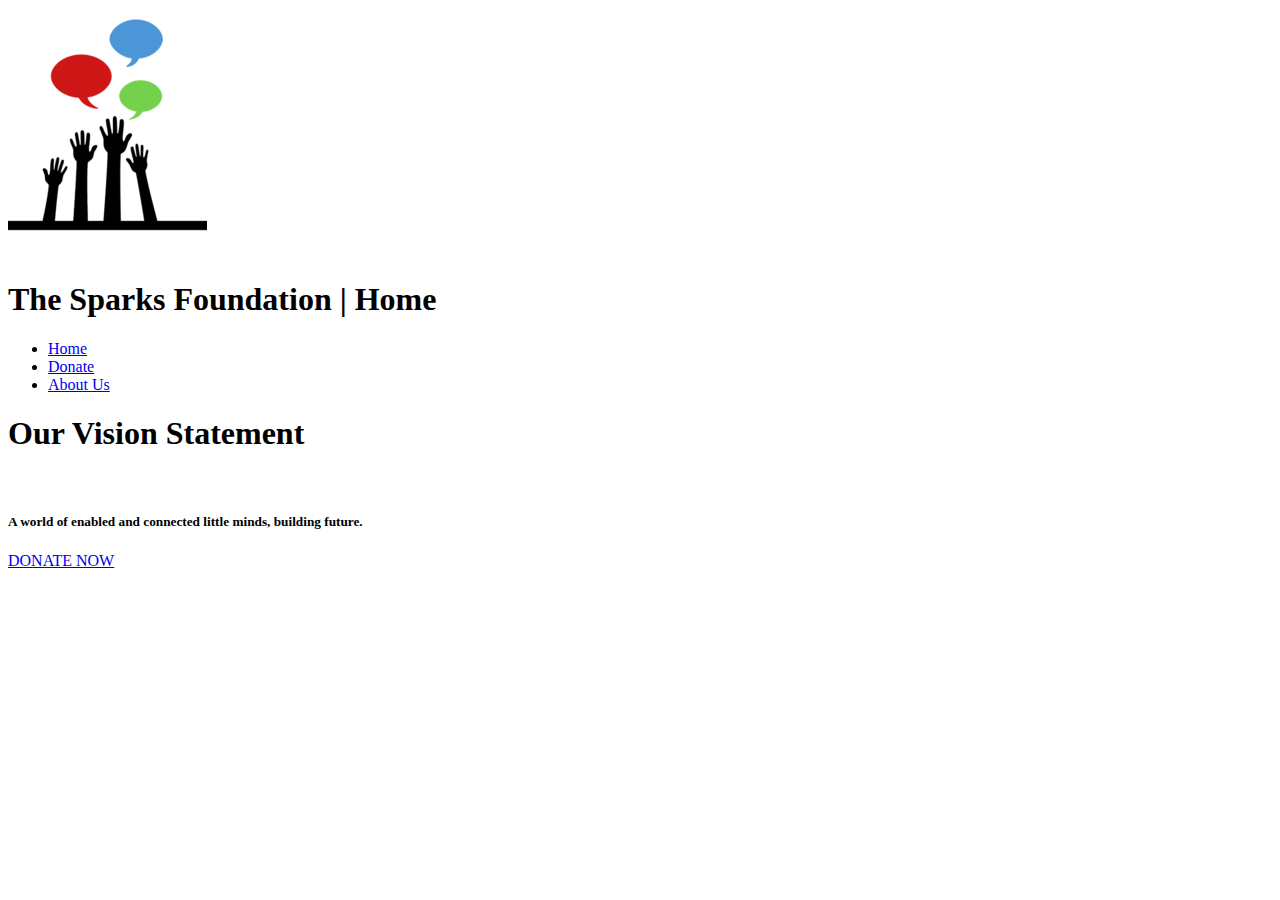
==== index.html @ 6601cd4d "Add files via upload" ====
<!DOCTYPE html>
<html lang="en">

    <head>
        <meta charset="UTF-8">
        <meta http-equiv="X-UA-Compatible" content="IE=edge">
        <meta name="viewport" content="width=device-width, initial-scale=1.0">
        <title>Document</title>
        <link rel="stylesheet" href="style.CSS">
    </head>

    <body>
        <nav>
            <img src="logo.png">
            <h1 class="nav-heading">The Sparks Foundation | Home</h1>
            <ul class="navlinks">
                <li><a class="links" href="./index.html">Home</a></li>
                <li><a class="links" href="https://rzp.io/l/QMRNA8G">Donate</a></li>
                <li><a class="links" href="./about.html">About Us</a></li>
            </ul>

        </nav>

        <main>
            <section class="banner-section">
                <h1 class="banner-phrase">Our Vision Statement</h1>
                <br>
                <h5 class="banner-subphrase">A world of enabled and connected little minds, building future.</h5>
                <a class="donate-button" href="https://rzp.io/l/RBPAM4x">DONATE NOW</a>

            </section>
        </main>
    </body>

</html>
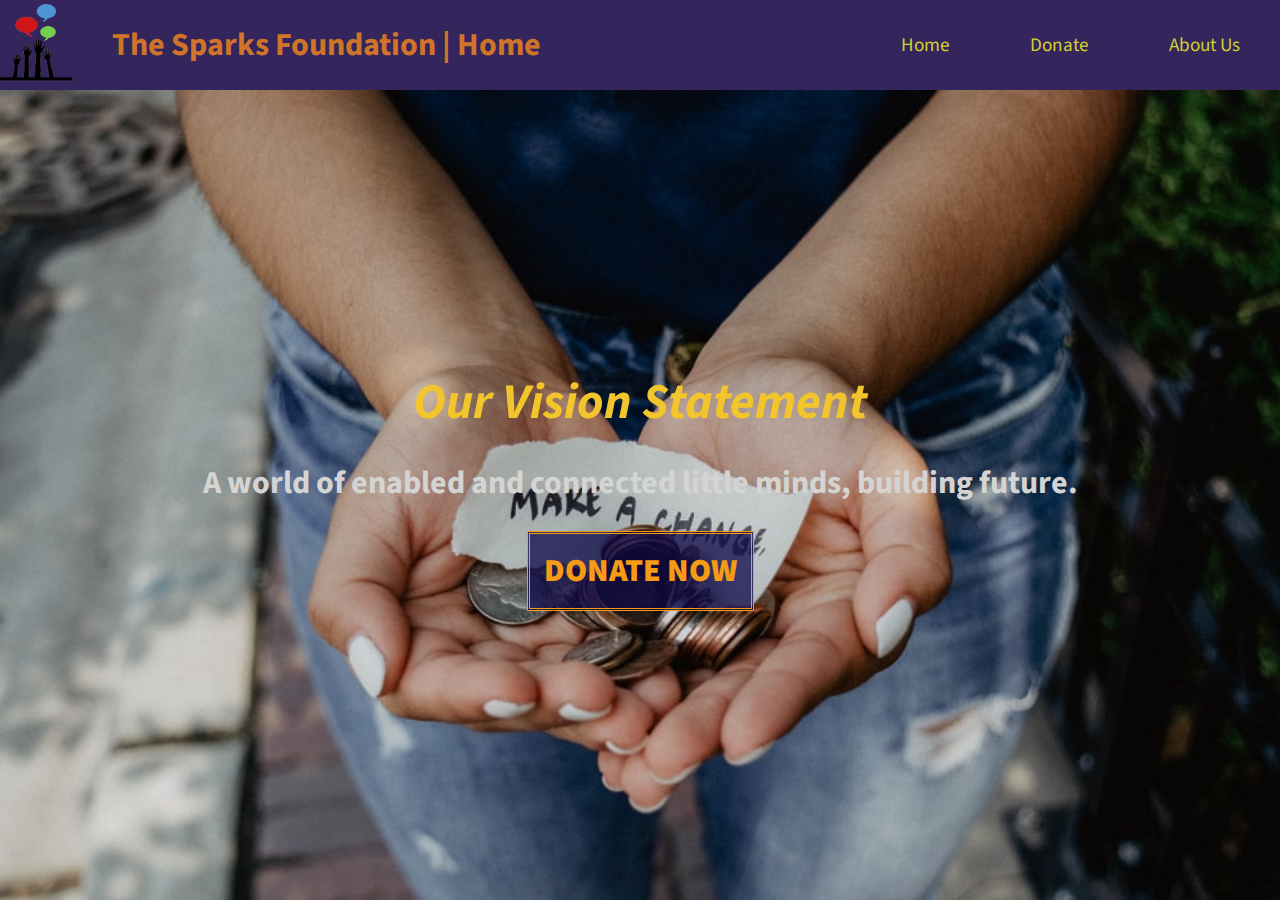
==== commit 7c17fd1f: "Update index.html" ====
--- a/index.html
+++ b/index.html
@@ -6,7 +6,7 @@
         <meta http-equiv="X-UA-Compatible" content="IE=edge">
         <meta name="viewport" content="width=device-width, initial-scale=1.0">
         <title>Document</title>
-        <link rel="stylesheet" href="style.CSS">
+        <link rel="stylesheet" href="style.css">
     </head>
 
     <body>
@@ -26,10 +26,10 @@
                 <h1 class="banner-phrase">Our Vision Statement</h1>
                 <br>
                 <h5 class="banner-subphrase">A world of enabled and connected little minds, building future.</h5>
-                <a class="donate-button" href="https://rzp.io/l/RBPAM4x">DONATE NOW</a>
+                <a class="donate-button" href="https://rzp.io/l/QMRNA8G">DONATE NOW</a>
 
             </section>
         </main>
     </body>
 
-</html>+</html>
--- a/style.css
+++ b/style.css
@@ -0,0 +1,108 @@
+@import url('https://fonts.googleapis.com/css2?family=Source+Sans+Pro:wght@700&display=swap');
+*{
+    padding: 0;
+    margin: 0;
+    box-sizing: border-box;
+    font-family: 'Source Sans Pro', sans-serif;
+}
+body{
+    height: 100%;
+}
+/* header{
+    position: absolute;
+} */
+nav{
+    display: flex;
+    width: 100%;
+    height: 10vh;
+    background-color: #34255c;
+}
+
+.nav-heading{
+    font-weight: bolder;
+    color: rgb(207, 116, 41);
+    padding-left: 40px;
+    display: flex;
+    justify-content: center;
+    align-items: center;
+}
+
+.navlinks{
+    list-style: none;
+    display: flex;
+    justify-content: center;
+    align-items: center;
+    margin-left: auto;
+}
+.navlinks li :hover{
+    background-color: #0e1018;
+}
+
+.links{
+    text-decoration: none;
+    color: rgb(211, 208, 49);
+    font-size: 1.2rem;
+    padding: 20px 40px;
+}
+
+.banner-section{
+    background: url(./charity.jfif) no-repeat;
+    background-size: cover;
+    display: flex;
+    justify-content: center;
+    align-items: center;
+    flex-direction: column;
+    height: 90vh;
+    width: 100%;
+}
+
+.banner-section1{
+    background: url(./donate2.jpeg) no-repeat;
+    background-size: cover;
+    display: flex;
+    justify-content: center;
+    align-items: center;
+    flex-direction: column;
+    height: 90vh;
+    width: 100%;
+}
+
+.banner-phrase{
+    font-style: italic;
+    font-size: 50px;
+    font-weight: bolder;
+    color: rgb(243, 197, 44);
+}
+
+.banner-phrase1{
+    font-style: italic;
+    font-size: 50px;
+    font-weight: bolder;
+    color: rgba(248, 252, 18, 0.918)
+}
+
+.banner-subphrase{
+    font-size: 200%;
+    color: rgb(212, 212, 211);
+}
+
+.banner-subphrase1{
+    font-style: oblique;
+    font-size: 200%;
+    color: rgb(55, 220, 241);
+    padding: 2%;
+    text-align: center;
+}
+
+.donate-button{
+    text-decoration:none;
+    border:double;
+    font-size: 200%;
+    font-weight: 900;
+    padding: 14px;
+    margin: 12px;
+    margin-top: 25px;
+    background-color: rgba(14, 8, 71, 0.74);
+    color: rgb(245, 155, 20);
+    transition: 300ms ease;
+}